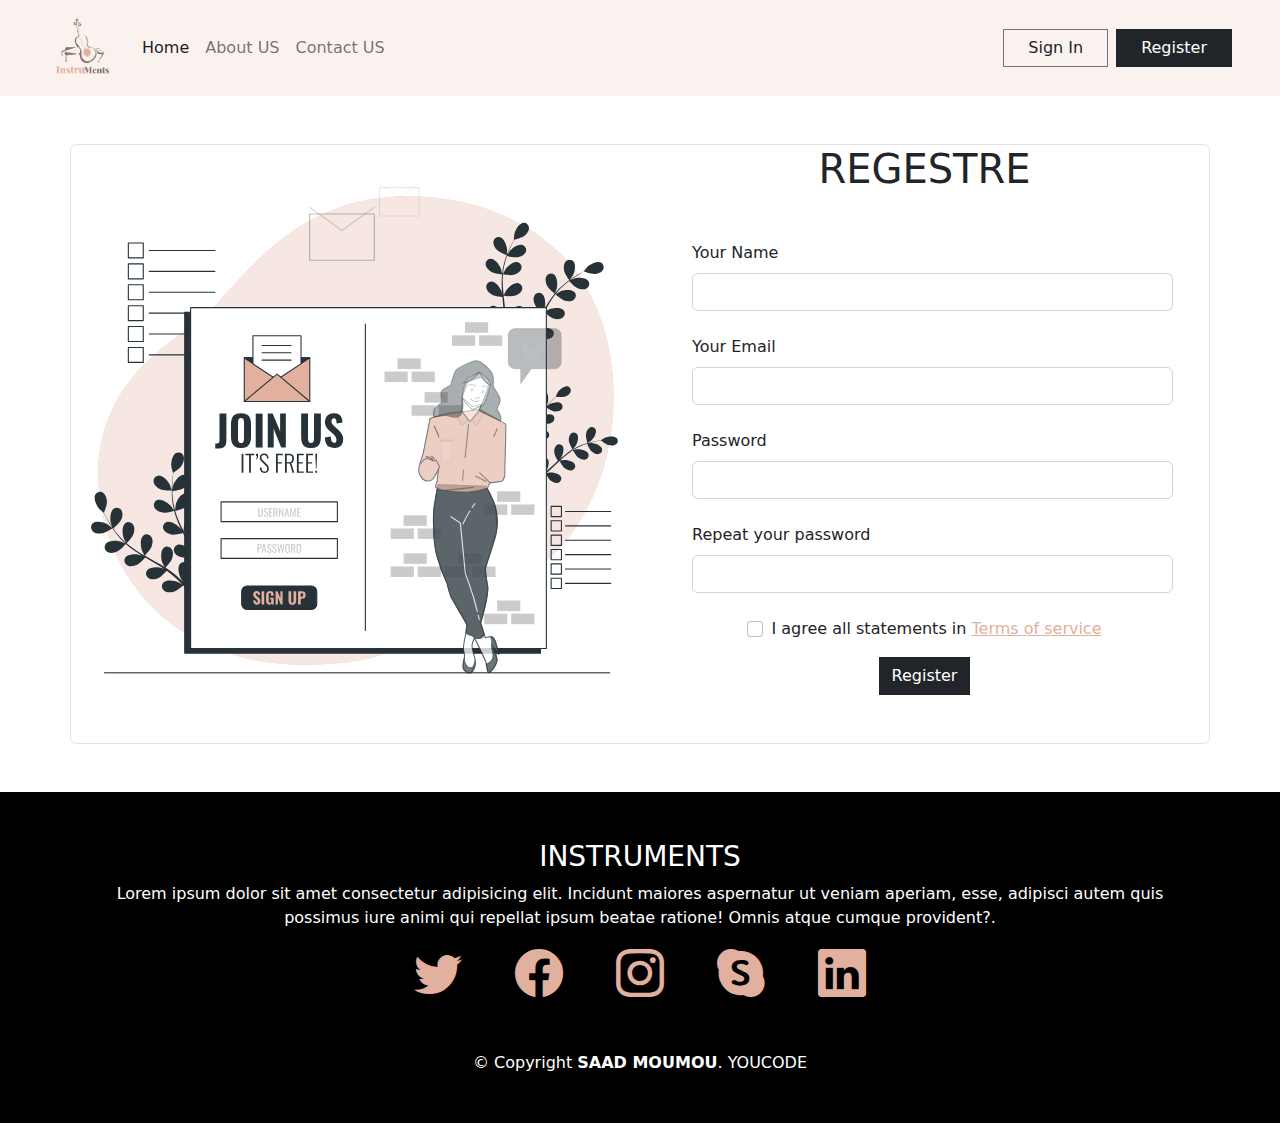
==== Register.html @ 0fd8f692 "create pages sign up and regestre" ====
<!DOCTYPE html>
<html lang="en">
<head>
    <meta charset="UTF-8">
    <meta http-equiv="X-UA-Compatible" content="IE=edge">
    <meta name="viewport" content="width=device-width, initial-scale=1.0">
    <title>Instruments</title>
    <!-- =============================================================== -->
    <!-- BEGIN FontAwesomme-->
    <link rel="stylesheet" href="https://cdnjs.cloudflare.com/ajax/libs/font-awesome/6.2.0/css/all.min.css" integrity="sha512-xh6O/CkQoPOWDdYTDqeRdPCVd1SpvCA9XXcUnZS2FmJNp1coAFzvtCN9BmamE+4aHK8yyUHUSCcJHgXloTyT2A==" crossorigin="anonymous" referrerpolicy="no-referrer" />
    <!-- BEGIN FontAwesomme-->

    <!-- BEGIN Bootstrap style-->
    <link rel="stylesheet" href="assets/css/bootstrap.min.css">
    <!-- END Bootstrap style-->

    <!-- BEGIN Bootstrap icons-->
    <link rel="stylesheet" href="assets/bootstrap-icons/bootstrap-icons.css">
    <!-- END Bootstrap icons-->
    <!-- =============================================================== -->
</head>
<body>
    <!-- BEGIN APP -->

    <!-- BEGIN HEADER -->
    <!-- BEGIN NAVBAR -->
    <nav class="navbar navbar-expand-lg" style="background-color: #FAF2EE;">
        <div class="container-fluid px-lg-5">
          <a class="navbar-brand" href="index.html">
            <img src="/assets/img/logo/Pink Music Composer Logo (1).png" height="70" alt="">
          </a>
          <button class="navbar-toggler" type="button" data-bs-toggle="collapse" data-bs-target="#navbarSupportedContent" aria-controls="navbarSupportedContent" aria-expanded="false" aria-label="Toggle navigation">
            <span class="navbar-toggler-icon"></span>
          </button>
          <div class="collapse navbar-collapse" id="navbarSupportedContent">
            <ul class="navbar-nav me-auto mb-2 mb-lg-0 text-center">
              <li class="nav-item">
                <a class="nav-link active" aria-current="page" href="#">Home</a>
              </li>
              <li class="nav-item">
                <a class="nav-link" href="#">About US</a>
              </li>
              <li class="nav-item">
                <a class="nav-link" href="#">Contact US</a>
              </li>
            </ul>
            <div class="d-grid gap-2 d-md-flex justify-content-md-center">
                <a href="Sign_In.html" class="btn text-dark border-secondary rounded-0 px-4">Sign In</a>
                <a href="Register.html" class="btn btn-dark rounded-0 px-4">Register</a>
              </div>
          </div>
        </div>
      </nav>
    <!-- END NAVBAR -->

    <!-- BEGIN Signup -->
    <section class="py-5 ">
        <div class="container border border-bottom rounded-2">
            <div class="row align-items-center">
                <div class="col-md">
                  <img src="/assets/img/login/regestre.svg" alt="Regestre">
                </div>
                <div class="col-md">
                  <h1 class="text-center mb-5">REGESTRE</h1>
                  <form class="mx-1 mx-md-4">

                    <div class="d-flex flex-row align-items-center mb-4">
                      <i class="fas fa-user fa-lg me-3 mt-4 fa-fw"></i>
                      <div class="form-outline flex-fill mb-0">
                        <label class="form-label" for="form3Example1c">Your Name</label>
                        <input type="text" id="form3Example1c" class="form-control" />
                      </div>
                    </div>
  
                    <div class="d-flex flex-row align-items-center mb-4">
                      <i class="fas fa-envelope fa-lg me-3 mt-4 fa-fw"></i>
                      <div class="form-outline flex-fill mb-0">
                        <label class="form-label" for="form3Example3c">Your Email</label>
                        <input type="email" id="form3Example3c" class="form-control" />
                      </div>
                    </div>
  
                    <div class="d-flex flex-row align-items-center mb-4">
                      <i class="fas fa-lock fa-lg me-3 mt-4 fa-fw"></i>
                      <div class="form-outline flex-fill mb-0">
                        <label class="form-label" for="form3Example4c">Password</label>
                        <input type="password" id="form3Example4c" class="form-control" />
                      </div>
                    </div>

                    <div class="d-flex flex-row align-items-center mb-4">
                      <i class="fas fa-key fa-lg me-3 mt-4 fa-fw"></i>
                      <div class="form-outline flex-fill mb-0">
                        <label class="form-label" for="form3Example4cd">Repeat your password</label>
                        <input type="password" id="form3Example4cd" class="form-control" />
                      </div>
                    </div>
  
                    <div class="form-check d-flex justify-content-center mb-3">
                      <input class="form-check-input me-2" type="checkbox" value="" id="form2Example3c" />
                      <label class="form-check-label" for="form2Example3">
                        I agree all statements in <a href="#!" class="" style="color: #E1B09E;">Terms of service</a>
                      </label>
                    </div>
  
                    <div class="d-flex justify-content-center mb-5">
                      <button type="submit" class="btn btn-dark rounded-0">Register</button>
                    </div>
  
                  </form>
  
                </div>
            </div>
        </div>
    </section>
    <!-- END Signup -->

    <!-- BEGIN FOOTER -->
    <footer id="footer" class="bg-black text-white text-center">
        <div class="container py-5">
        <h3>INSTRUMENTS</h3>
        <p>Lorem ipsum dolor sit amet consectetur adipisicing elit. Incidunt maiores aspernatur ut veniam aperiam, esse, adipisci autem quis possimus iure animi qui repellat ipsum beatae ratione! Omnis atque cumque provident?.</p>
        <div class="social-links">
            <a href="#" style="color:#E1B09E;"><i class="display-5 px-4 bi bi-twitter"></i></a>
            <a href="#" style="color:#E1B09E;"><i class="display-5 px-4 bi bi-facebook"></i></a>
            <a href="#" style="color:#E1B09E;"><i class="display-5 px-4 bi bi-instagram"></i></a>
            <a href="#" style="color:#E1B09E;"><i class="display-5 px-4 bi bi-skype"></i></a>
            <a href="#" style="color:#E1B09E;"><i class="display-5 px-4 bi bi-linkedin"></i></a>
        </div>
        <div class="copyright pt-5">
            &copy; Copyright <strong><span>SAAD MOUMOU</span></strong>. YOUCODE
        </div>
        </div>
        </div>
    </footer>
    <!-- END FOOTER -->

    <!-- END APP -->
    <!-- BEGIN Bootstrap js -->
    <script src="/assets/js/bootstrap.bundle.min.js"></script>
    <!-- END Bootstrap js-->
    <!-- =============================================================== -->
    <!-- BEGIN js scripts -->
    <script src="/scripts.js"></script>
    <!-- END js scripts -->
</body>
</html>
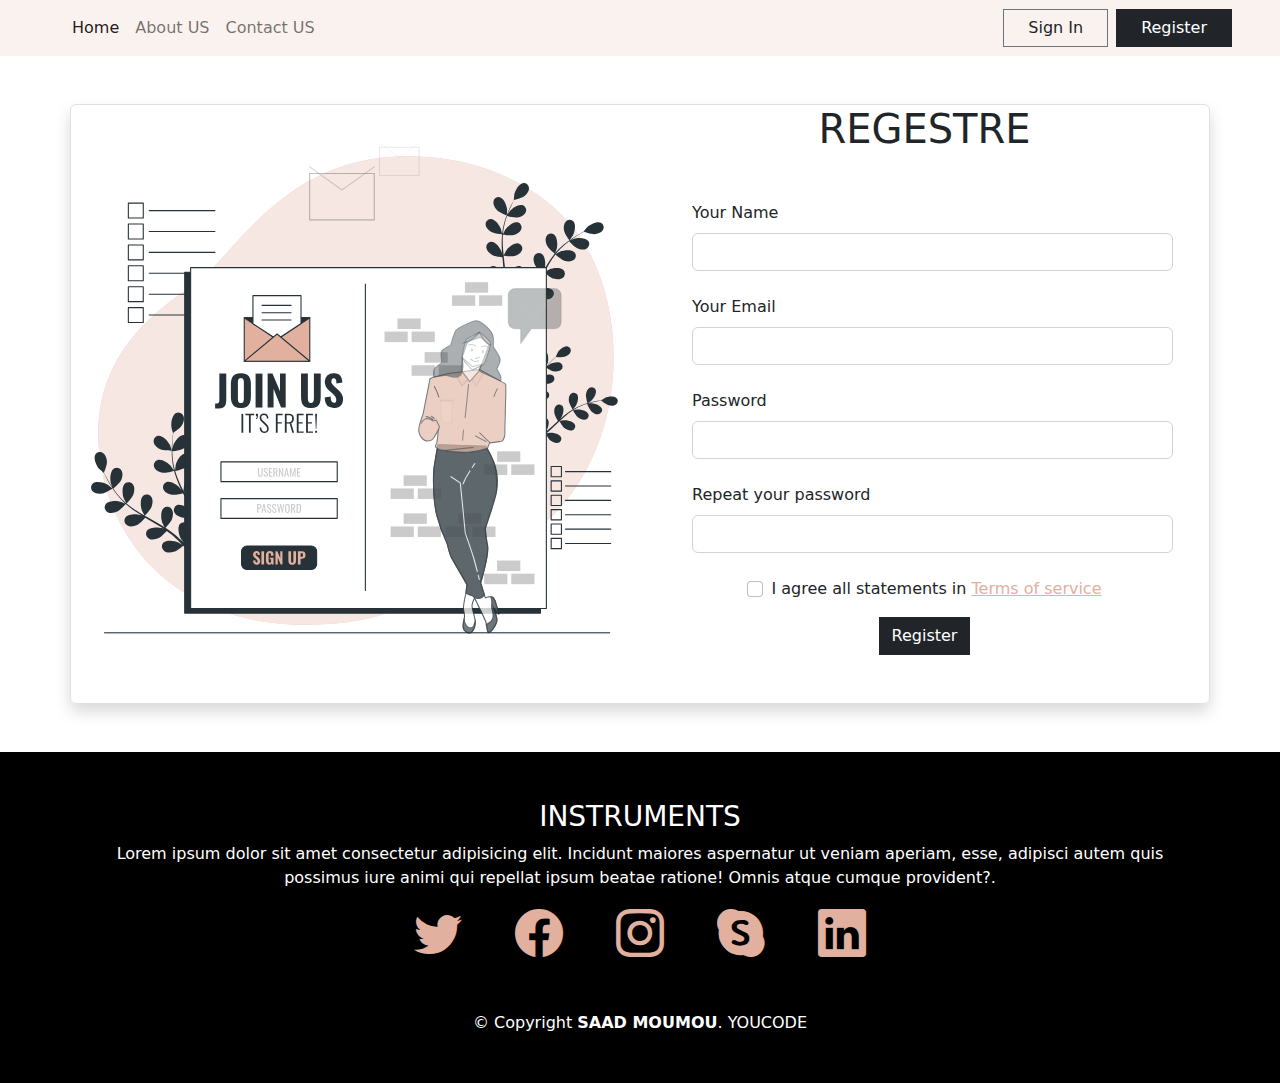
==== commit 9154d84e: "add shadow on img and add img contact" ====
--- a/Register.html
+++ b/Register.html
@@ -27,7 +27,7 @@
     <nav class="navbar navbar-expand-lg" style="background-color: #FAF2EE;">
         <div class="container-fluid px-lg-5">
           <a class="navbar-brand" href="index.html">
-            <img src="/assets/img/logo/Pink Music Composer Logo (1).png" height="70" alt="">
+            <img src="/assets/img/svg/login/Music Composer Logo (1).png" height="70" alt="">
           </a>
           <button class="navbar-toggler" type="button" data-bs-toggle="collapse" data-bs-target="#navbarSupportedContent" aria-controls="navbarSupportedContent" aria-expanded="false" aria-label="Toggle navigation">
             <span class="navbar-toggler-icon"></span>
@@ -55,10 +55,10 @@
 
     <!-- BEGIN Signup -->
     <section class="py-5 ">
-        <div class="container border border-bottom rounded-2">
+        <div class="container border border-bottom rounded-2 shadow">
             <div class="row align-items-center">
                 <div class="col-md">
-                  <img src="/assets/img/login/regestre.svg" alt="Regestre">
+                  <img src="/assets/img/svg/login/regestre.svg" alt="Regestre">
                 </div>
                 <div class="col-md">
                   <h1 class="text-center mb-5">REGESTRE</h1>
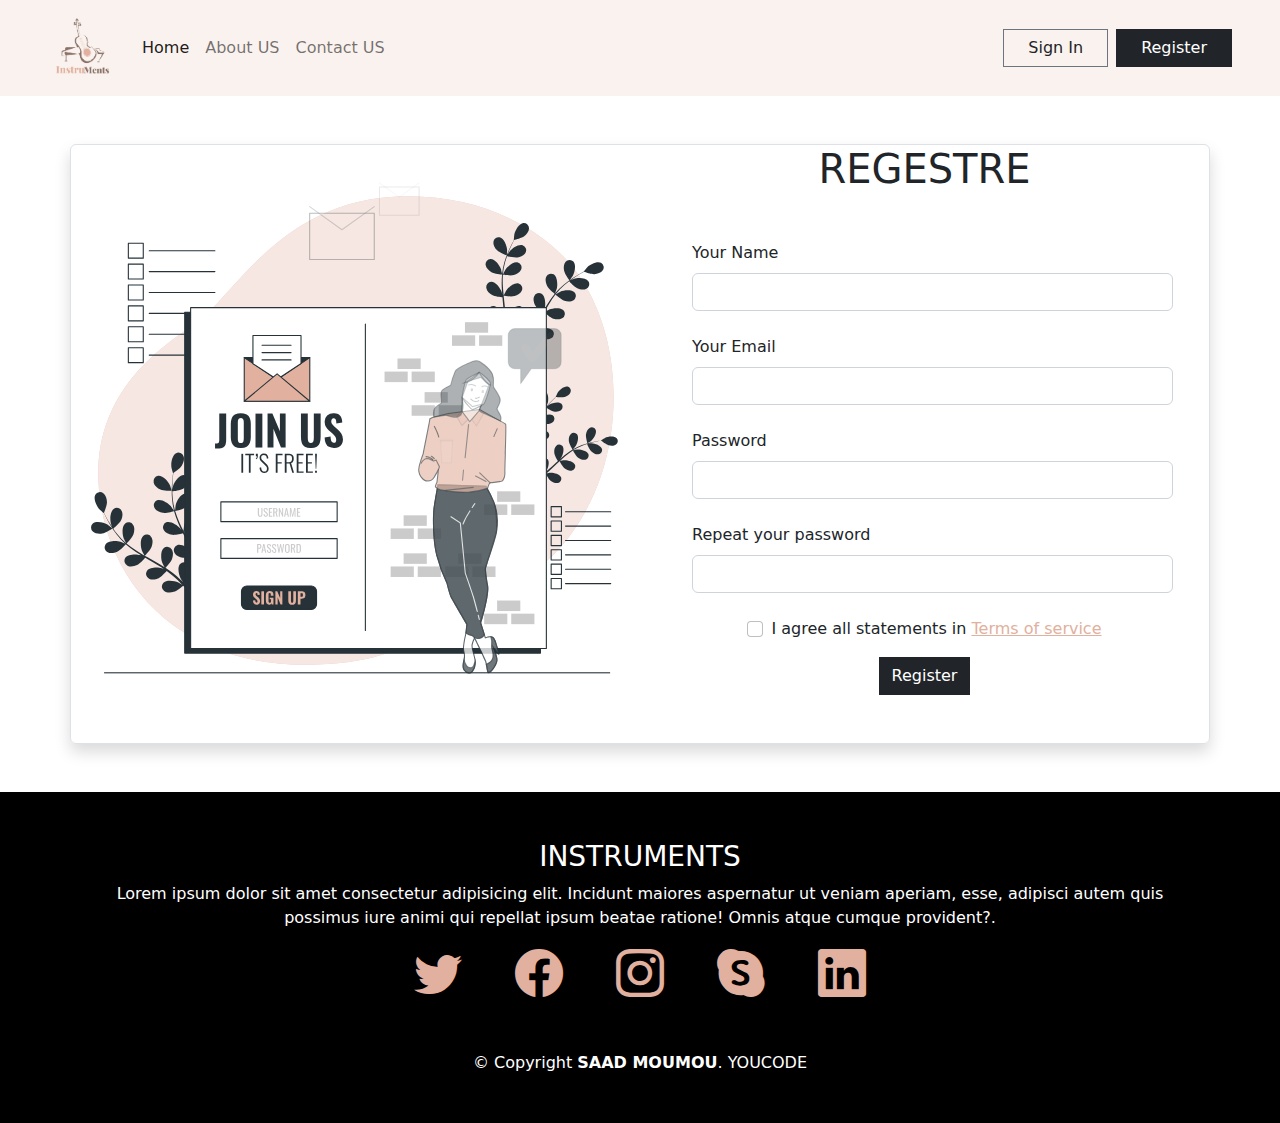
==== commit 9e08cc94: "fix navBar page regestre LOGO" ====
--- a/Register.html
+++ b/Register.html
@@ -27,7 +27,7 @@
     <nav class="navbar navbar-expand-lg" style="background-color: #FAF2EE;">
         <div class="container-fluid px-lg-5">
           <a class="navbar-brand" href="index.html">
-            <img src="/assets/img/svg/login/Music Composer Logo (1).png" height="70" alt="">
+            <img src="/assets/img/logo/Pink Music Composer Logo (1).png" height="70" alt="">
           </a>
           <button class="navbar-toggler" type="button" data-bs-toggle="collapse" data-bs-target="#navbarSupportedContent" aria-controls="navbarSupportedContent" aria-expanded="false" aria-label="Toggle navigation">
             <span class="navbar-toggler-icon"></span>
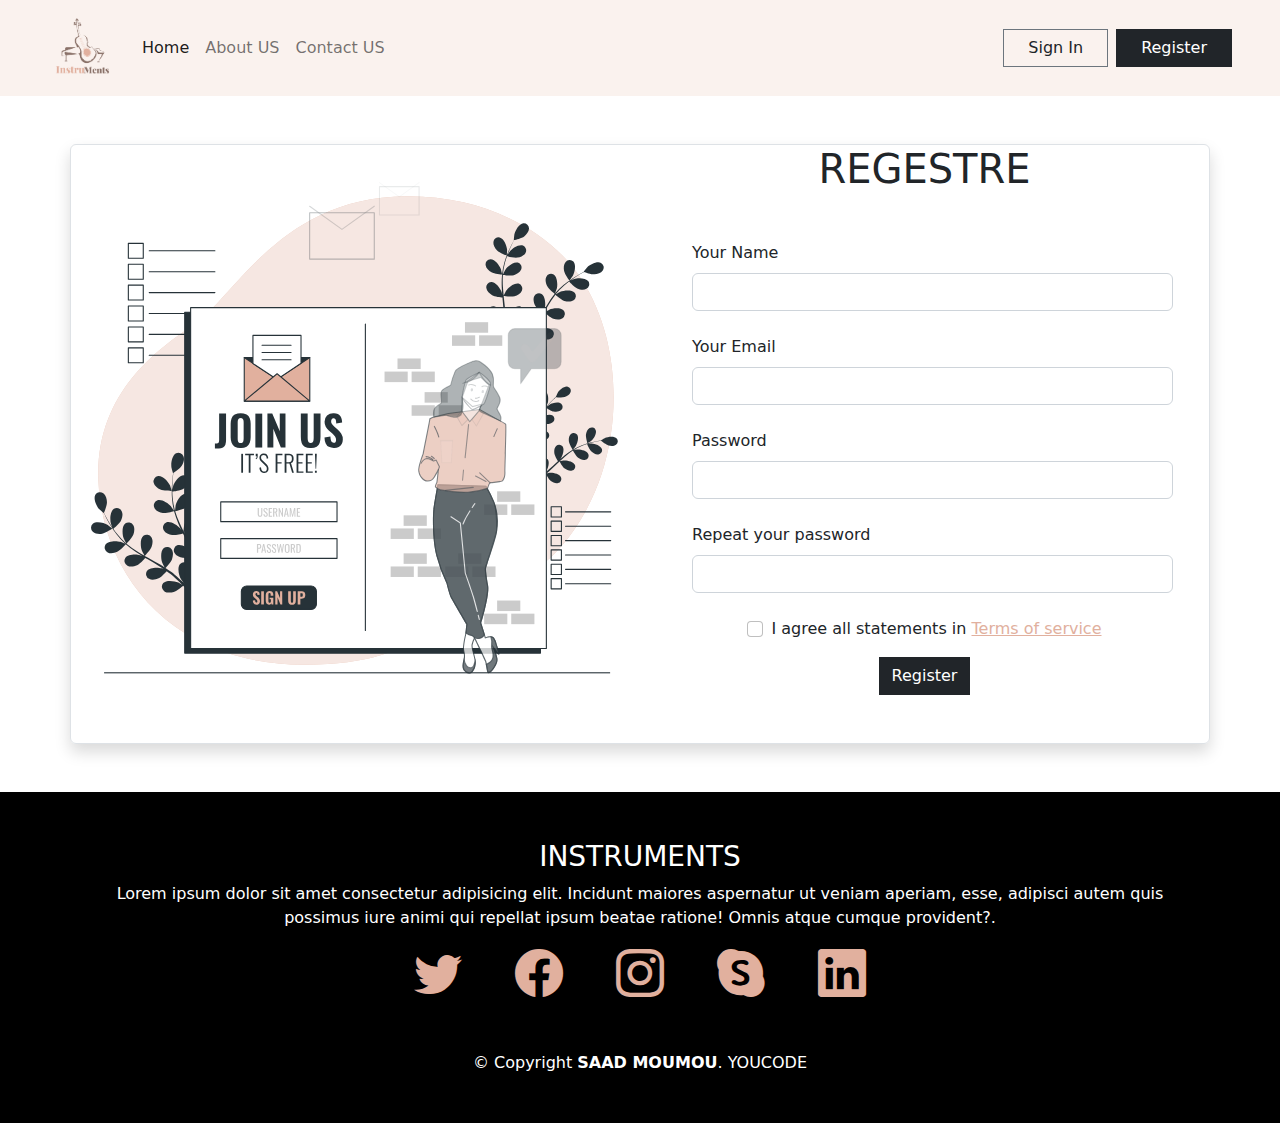
==== commit fabf31eb: "add cards & search & btnAddcardsINSTUMENTS" ====
--- a/Register.html
+++ b/Register.html
@@ -45,9 +45,9 @@
               </li>
             </ul>
             <div class="d-grid gap-2 d-md-flex justify-content-md-center">
-                <a href="Sign_In.html" class="btn text-dark border-secondary rounded-0 px-4">Sign In</a>
-                <a href="Register.html" class="btn btn-dark rounded-0 px-4">Register</a>
-              </div>
+                <a href="/sign_in.html" class="btn text-dark border-secondary rounded-0 px-4">Sign In</a>
+                <a href="/register.html" class="btn btn-dark rounded-0 px-4">Register</a>
+            </div>
           </div>
         </div>
       </nav>
@@ -134,8 +134,8 @@
         </div>
     </footer>
     <!-- END FOOTER -->
-
     <!-- END APP -->
+    
     <!-- BEGIN Bootstrap js -->
     <script src="/assets/js/bootstrap.bundle.min.js"></script>
     <!-- END Bootstrap js-->
